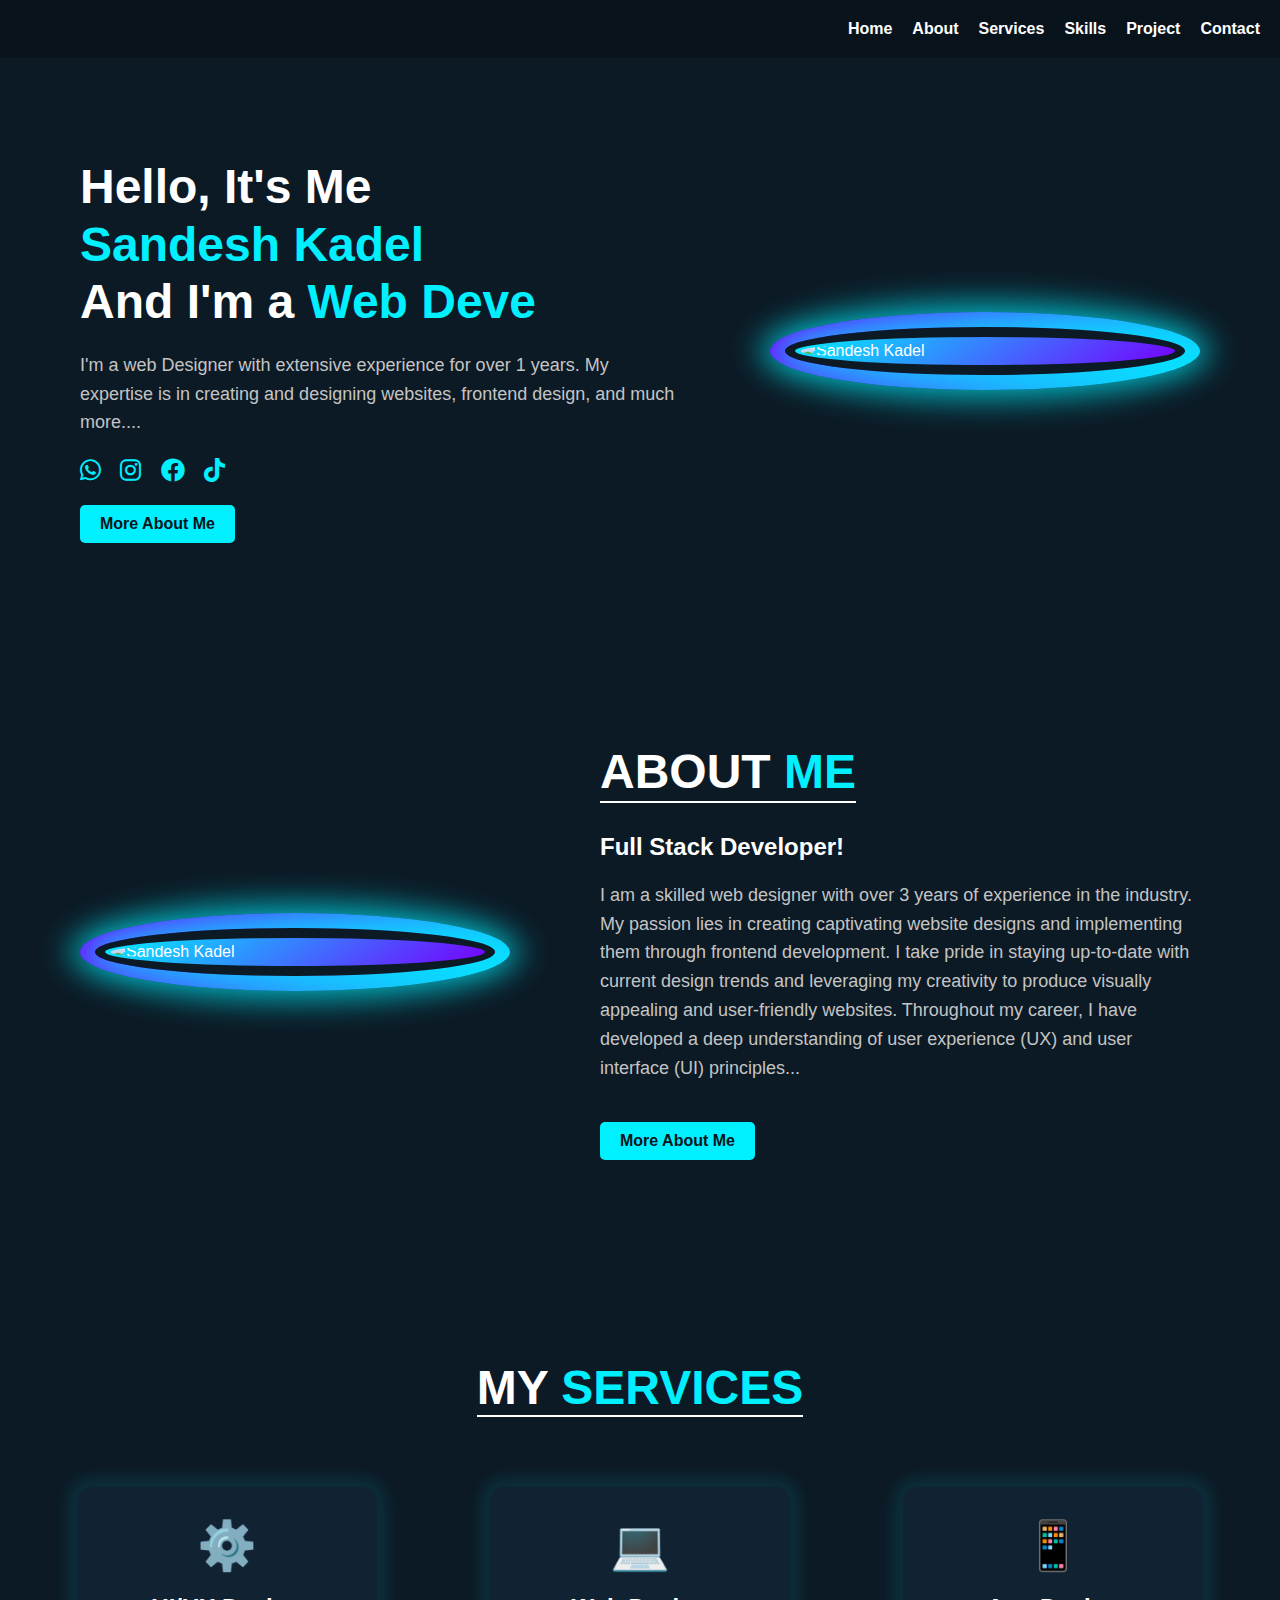
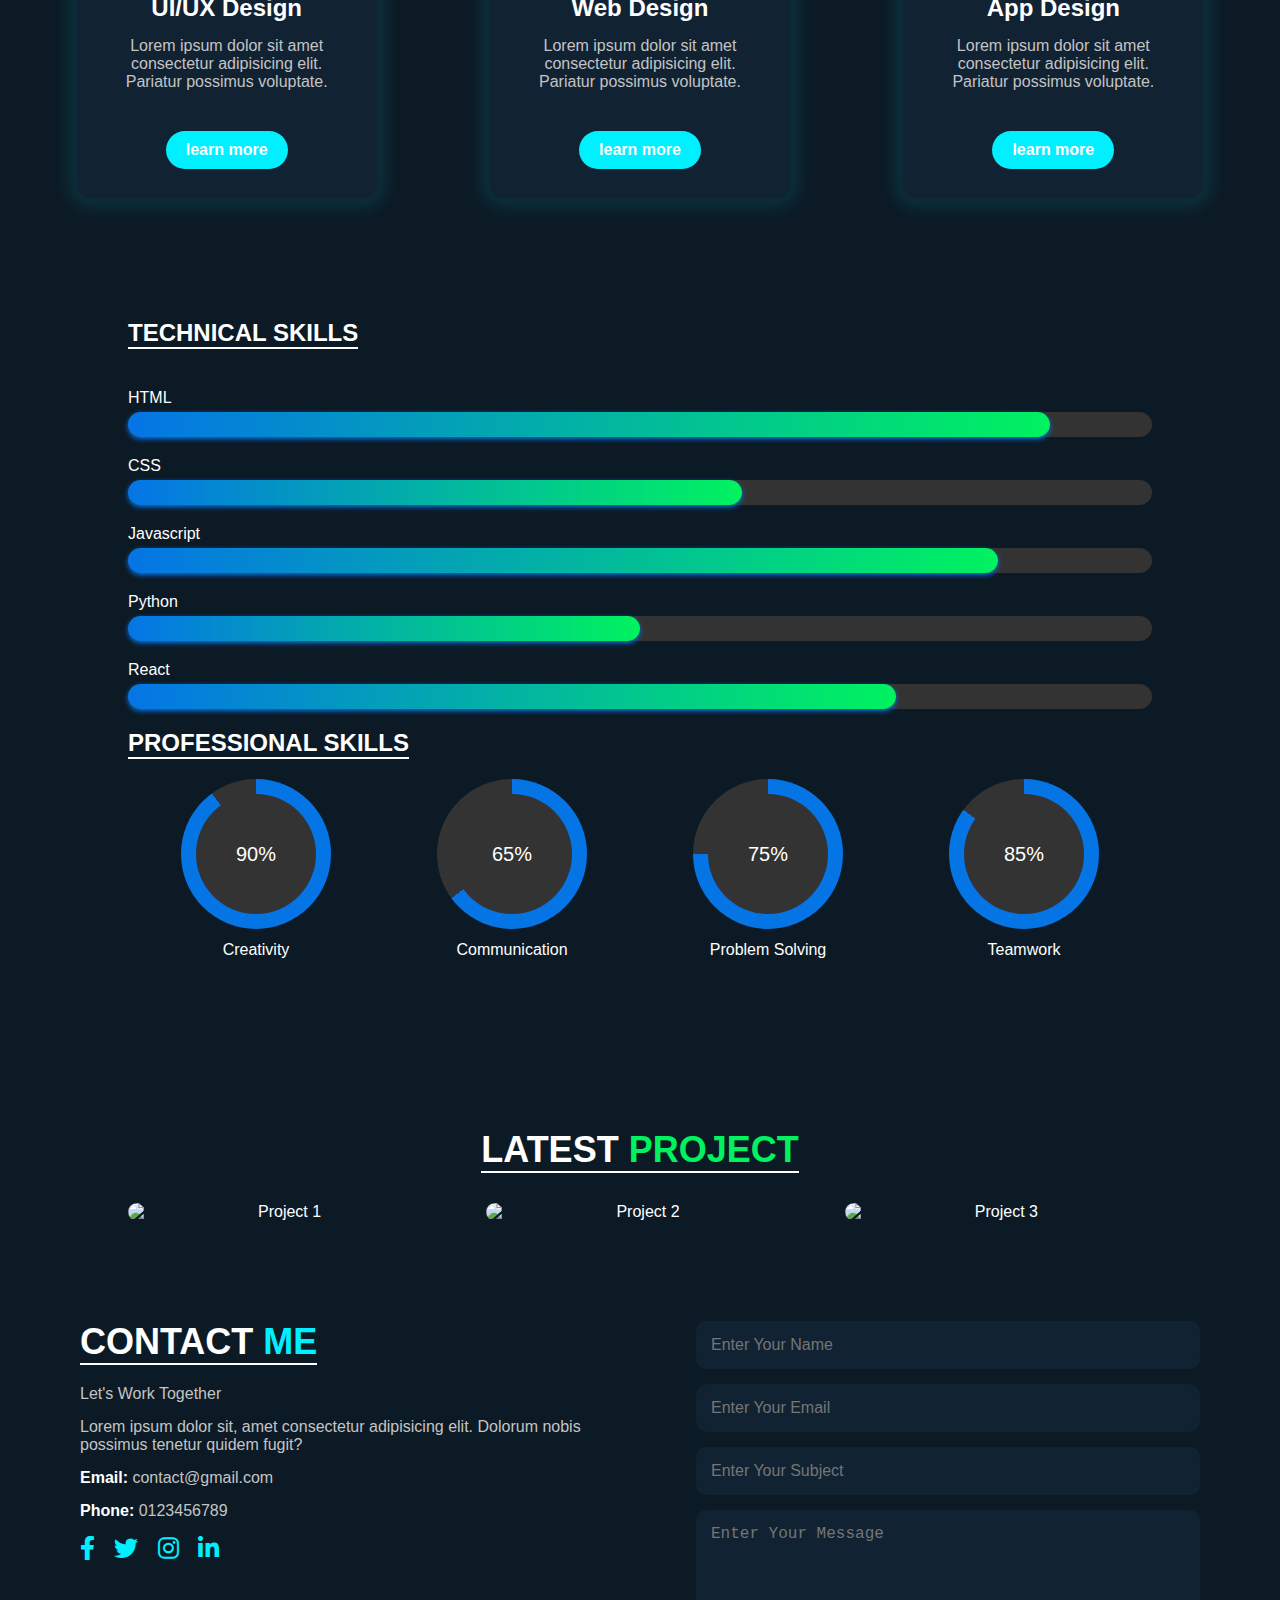
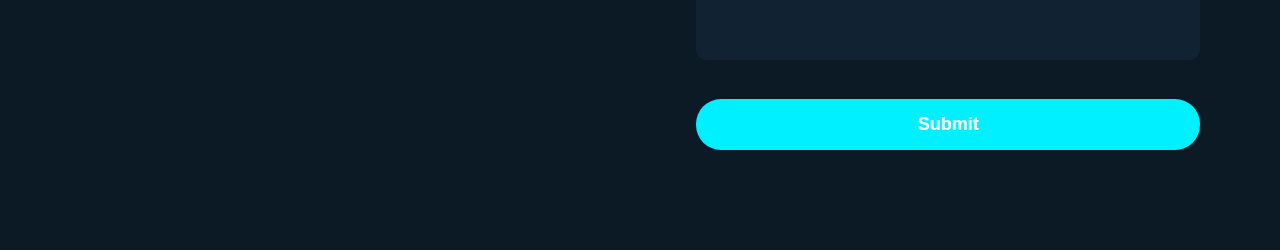
==== index.html @ ab47b3f0 "Portfolio" ====
<!DOCTYPE html>
<html lang="en">
<head>
    <meta charset="UTF-8">
    <meta name="viewport" content="width=device-width, initial-scale=1.0">
    <title>Portfolio</title>
    <link rel="stylesheet" href="style.css">
    <link rel="stylesheet" href="https://cdnjs.cloudflare.com/ajax/libs/font-awesome/6.0.0-beta3/css/all.min.css">
</head>
<body>
    <header>
        <nav>
            <ul>
                <li><a href="#">Home</a></li>
                <li><a href="#">About</a></li>
                <li><a href="#">Services</a></li>
                <li><a href="#">Skills</a></li>
                <li><a href="#">Project</a></li>
                <li><a href="#">Contact</a></li>
            </ul>
        </nav>
    </header>

    <section class="intro">
        <div class="intro-text">
            <h1>Hello, It's Me<br><span>Sandesh Kadel</span><br>And I'm a <span class="typing-animation">Web Dev</span></h1>
            <p>I'm a web Designer with extensive experience for over 1 years. My expertise is in creating and designing websites, frontend design, and much more....</p>
            <div class="social-links">
                <a href="#"><i class="fab fa-whatsapp"></i></a>
                <a href="#"><i class="fab fa-instagram"></i></a>
                <a href="#"><i class="fab fa-facebook"></i></a>
                <a href="#"><i class="fab fa-tiktok"></i></a>
            </div>
            <a href="#" class="btn">More About Me</a>
        </div>
        <div class="intro-image">
            <img src="C:\Users\acer\OneDrive\Desktop\my life\20231108133622_IMG_1213.JPG" alt="Sandesh Kadel">
        </div>
    </section>

    <section class="about" id="about">
        <div class="about-image">
            <img src="c:\Users\acer\OneDrive\Pictures\IMG_9945.JPG" alt="Sandesh Kadel">
        </div>
        <div class="about-text">
            <h2>About <span>Me</span></h2>
            <h3>Full Stack Developer!</h3>
            <p>
                I am a skilled web designer with over 3 years of experience in the industry. 
                My passion lies in creating captivating website designs and implementing them 
                through frontend development. I take pride in staying up-to-date with current 
                design trends and leveraging my creativity to produce visually appealing and 
                user-friendly websites. Throughout my career, I have developed a deep understanding 
                of user experience (UX) and user interface (UI) principles...
            </p>
            <a href="#" class="btn">More About Me</a>
        </div>
    </section>

    <section class="services" id="services">
        <h2>My <span>Services</span></h2>
        <div class="services-container">
            <div class="service-box">
                <div class="service-icon">⚙️</div>
                <h3>UI/UX Design</h3>
                <p>Lorem ipsum dolor sit amet consectetur adipisicing elit. Pariatur possimus voluptate.</p>
                <a href="#" class="btn">learn more</a>
            </div>
            <div class="service-box">
                <div class="service-icon">💻</div>
                <h3>Web Design</h3>
                <p>Lorem ipsum dolor sit amet consectetur adipisicing elit. Pariatur possimus voluptate.</p>
                <a href="#" class="btn">learn more</a>
            </div>
            <div class="service-box">
                <div class="service-icon">📱</div>
                <h3>App Design</h3>
                <p>Lorem ipsum dolor sit amet consectetur adipisicing elit. Pariatur possimus voluptate.</p>
                <a href="#" class="btn">learn more</a>
            </div>
        </div>
    </section>

    <div class="skills-section">
        <h2>Technical Skills</h2>
        <div class="skill-bar">
            <p>HTML</p>
            <div class="progress">
                <div class="progress-done" data-done="90"></div>
            </div>
        </div>

        <div class="skill-bar">
            <p>CSS</p>
            <div class="progress">
                <div class="progress-done" data-done="60"></div>
            </div>
        </div>

        <div class="skill-bar">
            <p>Javascript</p>
            <div class="progress">
                <div class="progress-done" data-done="85"></div>
            </div>
        </div>

        <div class="skill-bar">
            <p>Python</p>
            <div class="progress">
                <div class="progress-done" data-done="50"></div>
            </div>
        </div>

        <div class="skill-bar">
            <p>React</p>
            <div class="progress">
                <div class="progress-done" data-done="75"></div>
            </div>
        </div>

        <h2>Professional Skills</h2>
        <div class="circular-skills">
            <div class="circle" data-percent="90">
                <div class="inner-circle">90%</div>
                <p>Creativity</p>
            </div>

            <div class="circle" data-percent="65">
                <div class="inner-circle">65%</div>
                <p>Communication</p>
            </div>

            <div class="circle" data-percent="75">
                <div class="inner-circle">75%</div>
                <p>Problem Solving</p>
            </div>

            <div class="circle" data-percent="85">
                <div class="inner-circle">85%</div>
                <p>Teamwork</p>
            </div>
        </div>
    </div>

    <div class="projects-section">
        <h2>Latest <span>Project</span></h2>
        <div class="projects-container">
            <div class="project-card">
                <img src="https://media.geeksforgeeks.org/img-practice/prod/courses/345/Web/Content/javasc_1724254497.webp" alt="Project 1">
            </div>
            <div class="project-card">
                <img src="https://media.geeksforgeeks.org/auth-dashboard-uploads/three90-rightbanner-20240708.png" alt="Project 2">
            </div>
            <div class="project-card">
                <img src="https://media.geeksforgeeks.org/img-practice/prod/courses/241/Web/Content/FSRNL_1705410152.webp" alt="Project 3">
            </div>
        </div>
    </div>

    <section class="contact" id="contact">
        <div class="contact-content">
            <div class="contact-info">
                <h2>Contact <span>Me</span></h2>
                <p>Let's Work Together</p>
                <p>Lorem ipsum dolor sit, amet consectetur adipisicing elit. Dolorum nobis possimus tenetur quidem fugit?</p>
                <p><strong>Email:</strong> contact@gmail.com</p>
                <p><strong>Phone:</strong> 0123456789</p>
                <div class="social-links">
                    <a href="#"><i class="fab fa-facebook-f"></i></a>
                    <a href="#"><i class="fab fa-twitter"></i></a>
                    <a href="#"><i class="fab fa-instagram"></i></a>
                    <a href="#"><i class="fab fa-linkedin-in"></i></a>
                </div>
            </div>
            <div class="contact-form">
                <form action="#">
                    <input type="text" placeholder="Enter Your Name" required>
                    <input type="email" placeholder="Enter Your Email" required>
                    <input type="text" placeholder="Enter Your Subject" required>
                    <textarea placeholder="Enter Your Message" required></textarea>
                    <button type="submit" class="btn">Submit</button>
                </form>
            </div>
        </div>
    </section>





    <script src="script.js"></script>
</body>
</html>
---- style.css ----
/* Reset */
* {
    margin: 0;
    padding: 0;
    box-sizing: border-box;
  }
  
  body {
    font-family: 'Arial', sans-serif;
    background-color: #0c1a25;
    color: white;
    padding: 0px 0px;
  }
  
  header {
    background-color: #09131c;
    padding: 20px 20px;
  }
  
  nav ul {
    list-style-type: none;
    margin: 0;
    padding: 0;
    display: flex;
    justify-content: flex-end;
  }
  
  nav ul li {
    margin-left: 20px;
  }
  
  nav ul li a {
    color: white;
    text-decoration: none;
    font-weight: bold;
  }
  
  .intro {
    display: flex;
    justify-content: space-between;
    align-items: center;
    padding: 100px 80px;
    background-color: #0c1a25;
  }
  
  .intro-text {
    max-width: 600px;
  }
  
  .intro-text h1 {
    font-size: 48px;
    line-height: 1.2;
    color: #ffffff;
  }
  
  .intro-text span {
    color: #00f0ff;
  }
  
  .intro-text p {
    margin: 20px 0;
    font-size: 18px;
    line-height: 1.6;
    color: #c4c4c4;
  }
  
  .social-links a {
    margin-right: 10px;
    color: white;
    font-size: 24px;
    text-decoration: none;
    transition: color 0.3s;
  }
  
  .social-links a:hover {
    color: #00f0ff;
  }
  
  .btn {
    display: inline-block;
    margin-top: 20px;
    padding: 10px 20px;
    background-color: #00f0ff;
    color: #09131c;
    text-decoration: none;
    font-weight: bold;
    border-radius: 5px;
    transition: background-color 0.3s;
  }
  
  .btn:hover {
    background-color: #00c4ff;
  }
  
  .intro-image img {
    width: 400px;
    height: auto;
    border-radius: 50%;
    box-shadow: 0 0 30px 10px rgba(0, 240, 255, 0.7);
    border: 10px solid #0c1a25;
    background: linear-gradient(145deg, #00f0ff, #7600ff);
    padding: 5px;
  }
  
  .intro-image {
    display: flex;
    align-items: center;
    justify-content: center;
    background: linear-gradient(145deg, #7600ff, #00f0ff);
    border-radius: 50%;
    padding: 15px;
    box-shadow: 0 0 30px 15px rgba(0, 240, 255, 0.4);
  }
  
  
  
  .about {
    display: flex;
    justify-content: space-between;
    align-items: center;
    padding: 100px 80px;
    background-color: #0c1a25;
  }
  
  .about-text {
    max-width: 600px;
  }
  
  .about-text h2 {
    font-size: 48px;
    line-height: 1.2;
    color: #ffffff;
  }
  
  .about-text span {
    color: #00f0ff;
  }
  
  .about-text h3 {
    font-size: 24px;
    margin-top: 10px;
    color: #ffffff;
  }
  
  .about-text p {
    margin: 20px 0;
    font-size: 18px;
    line-height: 1.6;
    color: #c4c4c4;
  }
  
  .about-image img {
    width: 400px;
    height: auto;
    border-radius: 50%;
    box-shadow: 0 0 30px 10px rgba(0, 240, 255, 0.7);
    border: 10px solid #0c1a25;
    background: linear-gradient(145deg, #00f0ff, #7600ff);
    padding: 5px;
  }
  
  .about-image {
    display: flex;
    align-items: center;
    justify-content: center;
    background: linear-gradient(145deg, #7600ff, #00f0ff);
    border-radius: 50%;
    padding: 15px;
    box-shadow: 0 0 30px 15px rgba(0, 240, 255, 0.4);
  }
  
  
  
  .services {
    padding: 100px 20px;
    background-color: #0c1a25;
    text-align: center;
  }
  
  .services h2 {
    font-size: 48px;
    color: #ffffff;
    margin-bottom: 50px;
  }
  
  .services h2 span {
    color: #00f0ff;
  }
  
  .services-container {
    display: flex;
    justify-content: space-around;
    flex-wrap: wrap;
  }
  
  .service-box {
    background-color: #112233;
    padding: 30px;
    border-radius: 15px;
    box-shadow: 0 0 15px 10px rgba(0, 240, 255, 0.1);
    width: 300px;
    margin: 20px;
    transition: transform 0.3s ease;
  }
  
  .service-box:hover {
    transform: translateY(-10px);
    box-shadow: 0 0 30px 15px rgba(0, 240, 255, 0.3);
  }
  
  .service-icon {
    font-size: 48px;
    margin-bottom: 20px;
    color: #00f0ff;
  }
  
  .service-box h3 {
    font-size: 24px;
    color: #ffffff;
    margin-bottom: 15px;
  }
  
  .service-box p {
    font-size: 16px;
    color: #c4c4c4;
    margin-bottom: 20px;
  }
  
  .service-box .btn {
    display: inline-block;
    padding: 10px 20px;
    color: #ffffff;
    background-color: #00f0ff;
    border-radius: 25px;
    text-decoration: none;
    transition: background-color 0.3s ease;
  }
  
  .service-box .btn:hover {
    background-color: #00cce7;
  }
  
  
  
  .skills-section {
    width: 80%;
    margin: auto;
    color: #fff;
  }
  
  h2 {
    text-align: center;
    margin-bottom: 20px;
    text-transform: uppercase;
    border-bottom: 2px solid #fff;
    display: inline-block;
  }
  
  .skill-bar {
    margin: 20px 0;
  }
  
  p {
    margin: 0;
  }
  
  .progress {
    background-color: #333;
    border-radius: 20px;
    position: relative;
    margin: 5px 0;
    height: 25px;
    width: 100%;
  }
  
  .progress-done {
    background: linear-gradient(to left, #00f260, #0575e6);
    box-shadow: 0 3px 3px -5px #00f260, 0 2px 5px #0575e6;
    border-radius: 20px;
    color: #fff;
    height: 100%;
    width: 0;
    opacity: 0;
    transition: 1s ease 0.3s;
  }
  
  .circular-skills {
    display: flex;
    justify-content: space-around;
    flex-wrap: wrap;
  }
  
  .circle {
    width: 150px;
    height: 150px;
    border-radius: 50%;
    background: conic-gradient(#0575e6 calc(var(--percent) * 1%), #333 0);
    display: flex;
    justify-content: center;
    align-items: center;
    position: relative;
  }
  
  .inner-circle {
    width: 80%;
    height: 80%;
    border-radius: 50%;
    background-color: #333;
    display: flex;
    justify-content: center;
    align-items: center;
    font-size: 20px;
  }
  
  .circle p {
    position: absolute;
    bottom: -30px;
    text-align: center;
  }
  
  
  .projects-section {
    width: 80%;
    margin: auto;
    text-align: center;
    color: #fff;
    margin-top: 200px;
  }
  
  .projects-section h2 {
    text-transform: uppercase;
    font-size: 36px;
    margin-bottom: 30px;
  }
  
  .projects-section h2 span {
    color: #00f260; /* Highlighted color */
  }
  
  .projects-container {
    display: flex;
    justify-content: space-between;
    gap: 20px;
  }
  
  .project-card {
    width: 30%;
    border-radius: 10px;
    overflow: hidden;
    transition: transform 0.3s ease-in-out;
  }
  
  .project-card img {
    width: 100%;
    height: auto;
    display: block;
    object-fit: cover;
  }
  
  .project-card:hover {
    transform: scale(1.05);
  }
  
  
  .contact {
    padding: 100px 80px;
    background-color: #0c1a25;
    color: #ffffff;
  }
  
  .contact-content {
    display: flex;
    justify-content: space-between;
    align-items: flex-start;
    flex-wrap: wrap;
  }
  
  .contact-info {
    max-width: 45%;
  }
  
  .contact-info h2 {
    font-size: 36px;
    color: #ffffff;
    margin-bottom: 20px;
  }
  
  .contact-info h2 span {
    color: #00f0ff;
  }
  
  .contact-info p {
    font-size: 16px;
    margin-bottom: 15px;
    color: #c4c4c4;
  }
  
  .contact-info p strong {
    color: #ffffff;
  }
  
  .social-links a {
    font-size: 24px;
    color: #00f0ff;
    margin-right: 15px;
    transition: color 0.3s ease;
  }
  
  .social-links a:hover {
    color: #00cce7;
  }
  
  .contact-form {
    max-width: 45%;
    width: 100%;
  }
  
  .contact-form input, .contact-form textarea {
    width: 100%;
    padding: 15px;
    margin-bottom: 15px;
    border-radius: 10px;
    border: none;
    background-color: #112233;
    color: #ffffff;
    font-size: 16px;
  }
  
  .contact-form textarea {
    height: 150px;
    resize: none;
  }
  
  .contact-form .btn {
    width: 100%;
    padding: 15px 20px;
    background-color: #00f0ff;
    color: #ffffff;
    border: none;
    border-radius: 25px;
    font-size: 18px;
    cursor: pointer;
    transition: background-color 0.3s ease;
  }
  
  .contact-form .btn:hover {
    background-color: #00cce7;
  }
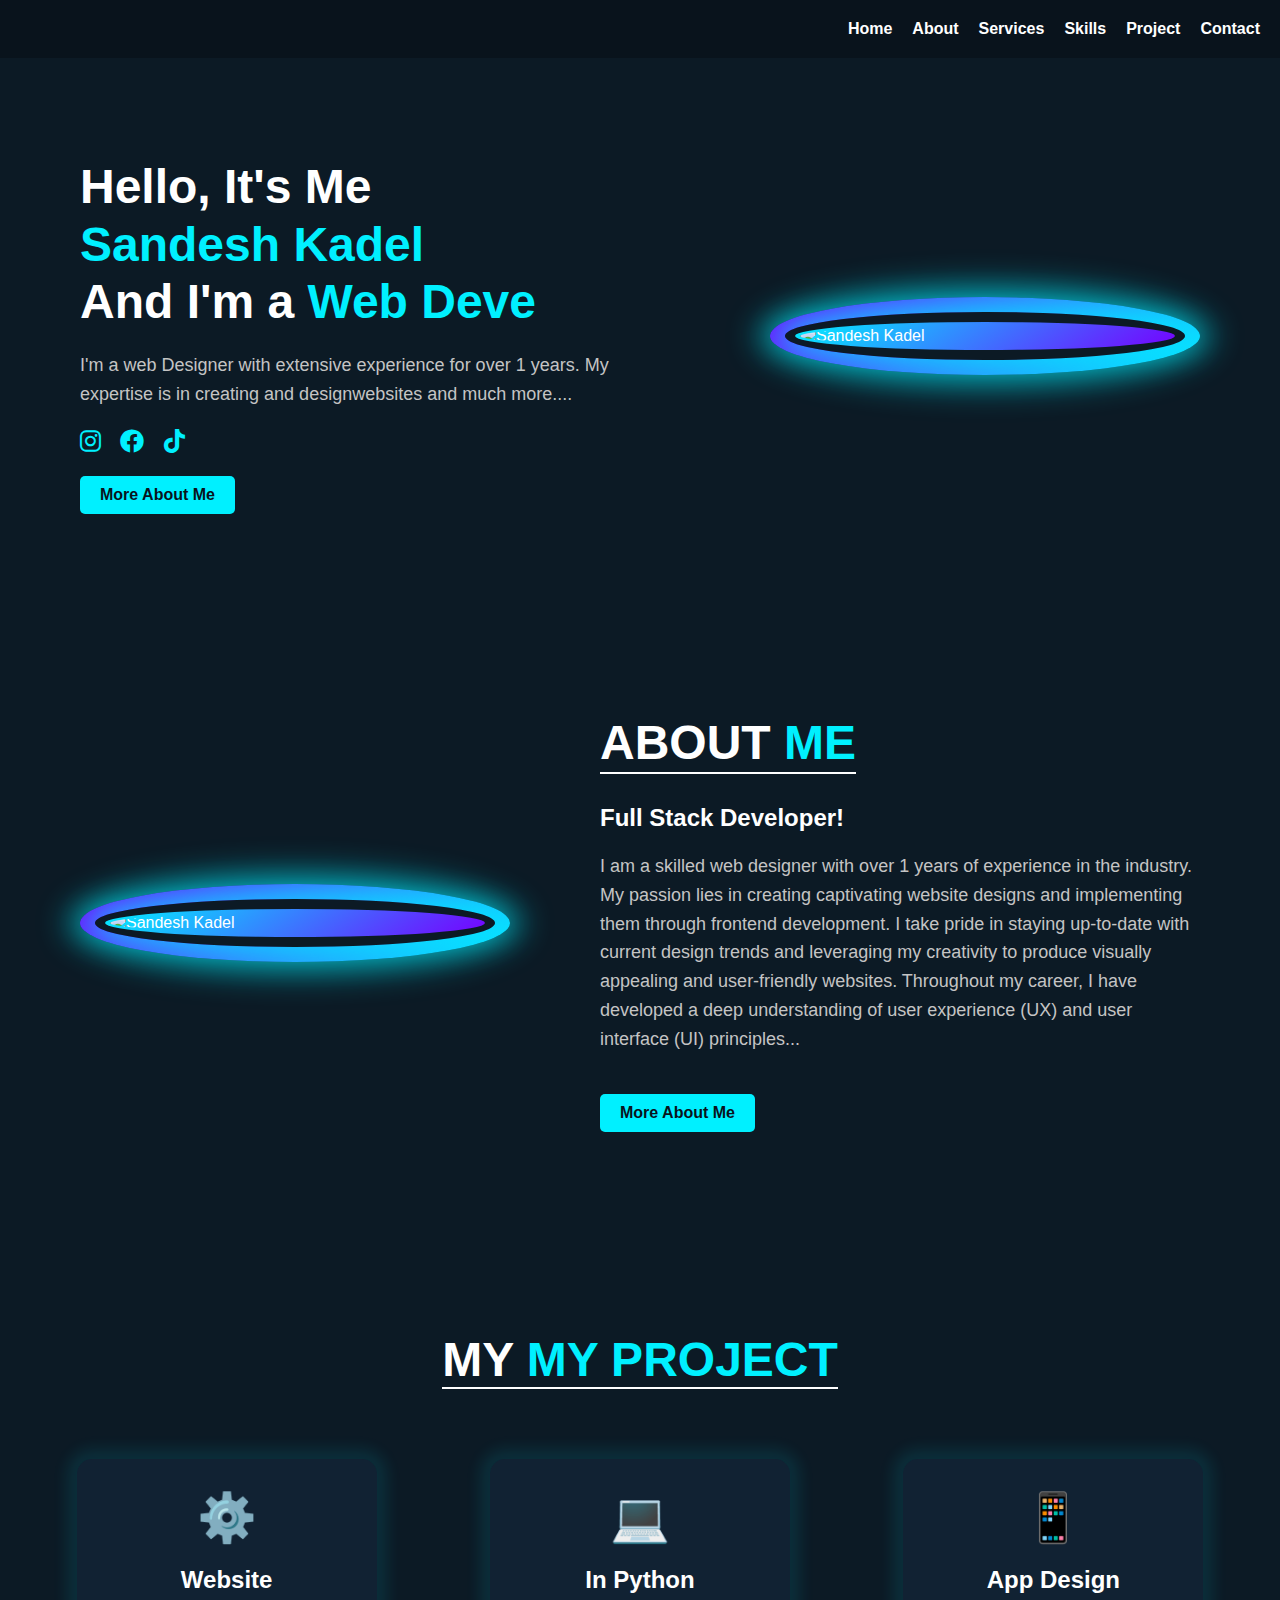
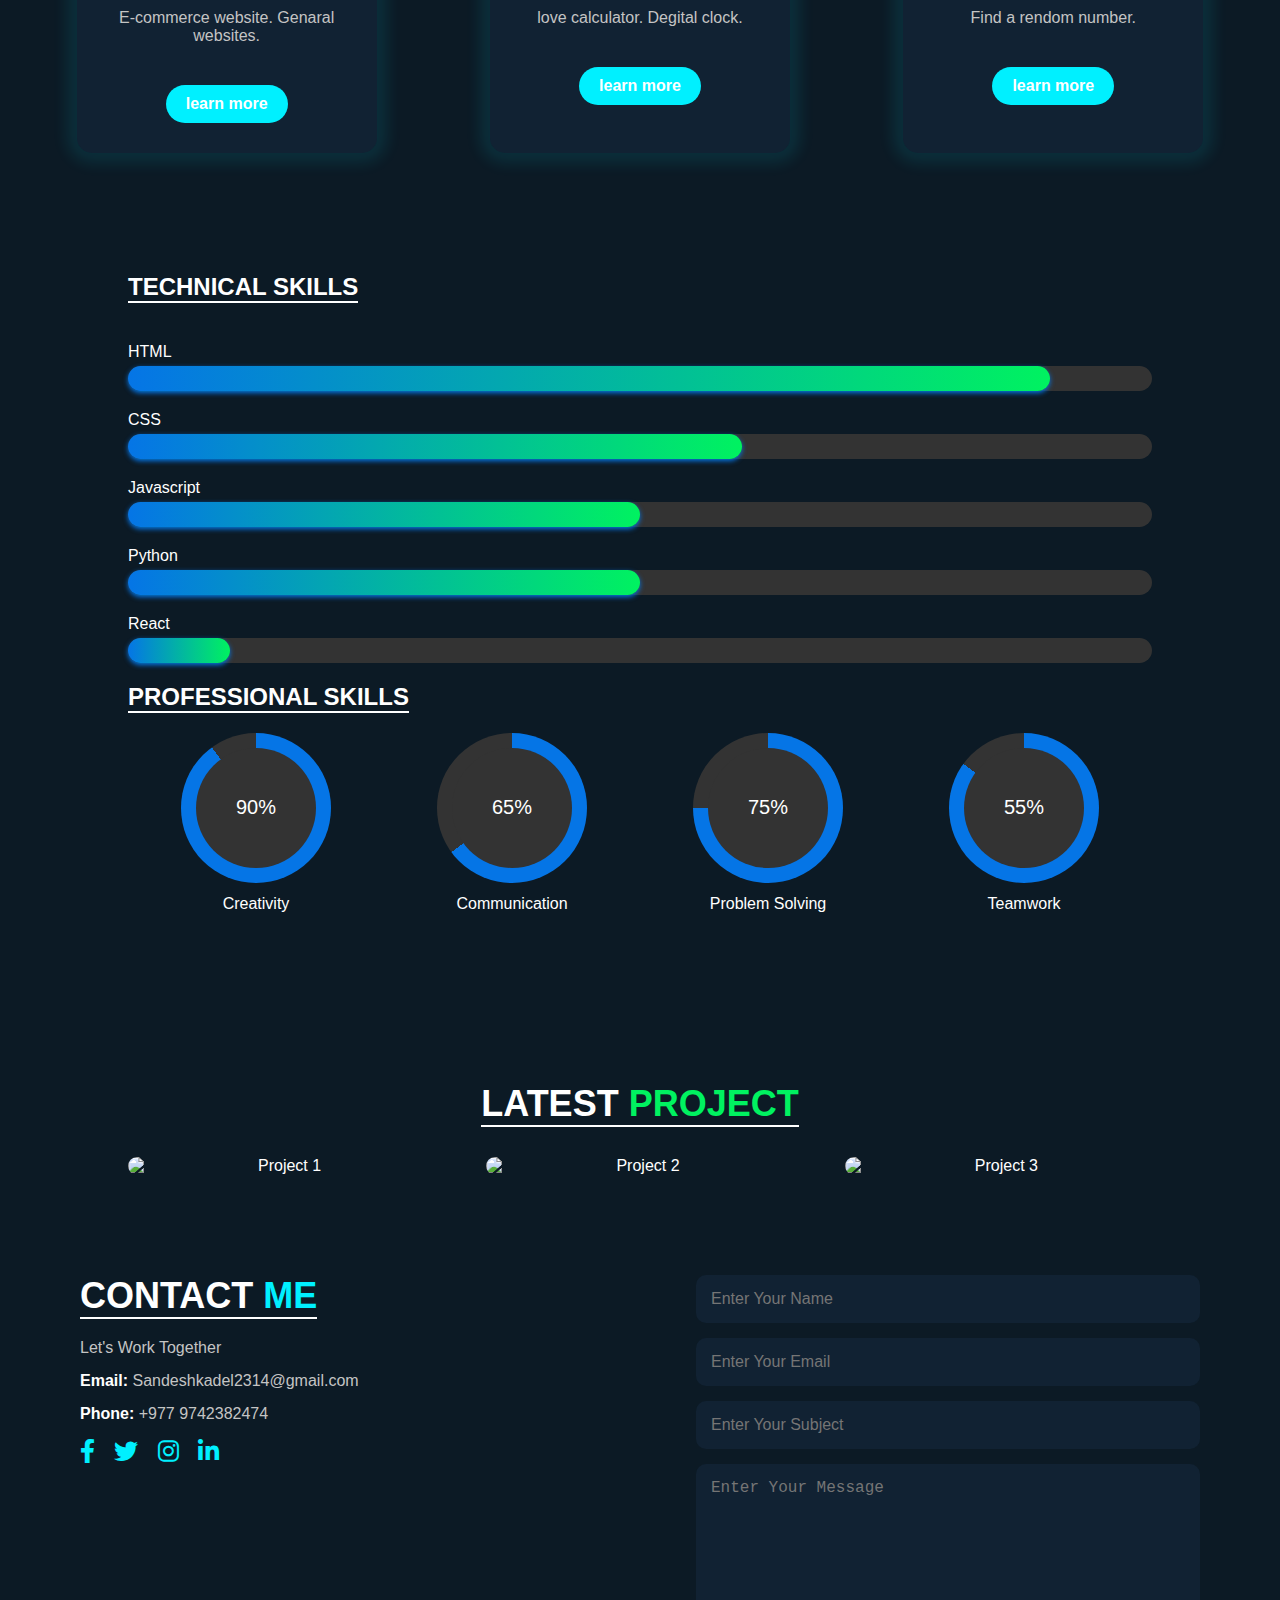
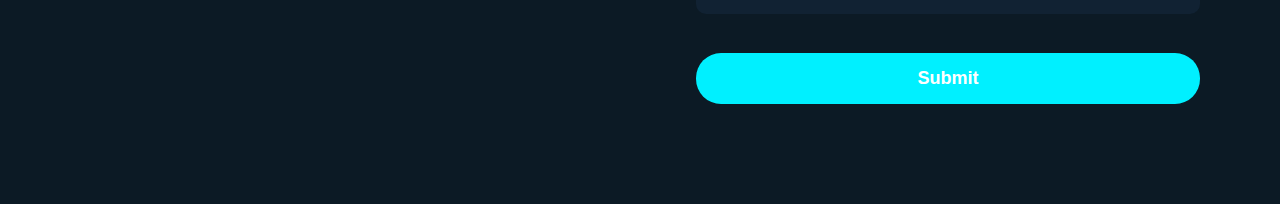
==== commit f5ab913e: "Add files via upload" ====
--- a/index.html
+++ b/index.html
@@ -24,12 +24,11 @@
     <section class="intro">
         <div class="intro-text">
             <h1>Hello, It's Me<br><span>Sandesh Kadel</span><br>And I'm a <span class="typing-animation">Web Dev</span></h1>
-            <p>I'm a web Designer with extensive experience for over 1 years. My expertise is in creating and designing websites, frontend design, and much more....</p>
+            <p>I'm a web Designer with extensive experience for over 1 years. My expertise is in creating and designwebsites and much more....</p>
             <div class="social-links">
-                <a href="#"><i class="fab fa-whatsapp"></i></a>
-                <a href="#"><i class="fab fa-instagram"></i></a>
-                <a href="#"><i class="fab fa-facebook"></i></a>
-                <a href="#"><i class="fab fa-tiktok"></i></a>
+                <a href="https://www.instagram.com/sandesh_kadel0314/"><i class="fab fa-instagram"></i></a>
+                <a href="https://www.facebook.com/sandesh.kadel.75"><i class="fab fa-facebook"></i></a>
+                <a href="https://www.tiktok.com/@sandeshkadel2"><i class="fab fa-tiktok"></i></a>
             </div>
             <a href="#" class="btn">More About Me</a>
         </div>
@@ -46,7 +45,7 @@
             <h2>About <span>Me</span></h2>
             <h3>Full Stack Developer!</h3>
             <p>
-                I am a skilled web designer with over 3 years of experience in the industry. 
+                I am a skilled web designer with over 1 years of experience in the industry. 
                 My passion lies in creating captivating website designs and implementing them 
                 through frontend development. I take pride in staying up-to-date with current 
                 design trends and leveraging my creativity to produce visually appealing and 
@@ -58,24 +57,24 @@
     </section>
 
     <section class="services" id="services">
-        <h2>My <span>Services</span></h2>
+        <h2>My <span>My project</span></h2>
         <div class="services-container">
             <div class="service-box">
                 <div class="service-icon">⚙️</div>
-                <h3>UI/UX Design</h3>
-                <p>Lorem ipsum dolor sit amet consectetur adipisicing elit. Pariatur possimus voluptate.</p>
+                <h3>Website</h3>
+                <p>E-commerce website. Genaral websites.</p>
                 <a href="#" class="btn">learn more</a>
             </div>
             <div class="service-box">
                 <div class="service-icon">💻</div>
-                <h3>Web Design</h3>
-                <p>Lorem ipsum dolor sit amet consectetur adipisicing elit. Pariatur possimus voluptate.</p>
+                <h3>In Python</h3>
+                <p>love calculator. Degital clock.</p>
                 <a href="#" class="btn">learn more</a>
             </div>
             <div class="service-box">
                 <div class="service-icon">📱</div>
                 <h3>App Design</h3>
-                <p>Lorem ipsum dolor sit amet consectetur adipisicing elit. Pariatur possimus voluptate.</p>
+                <p> Find a rendom number.</p>
                 <a href="#" class="btn">learn more</a>
             </div>
         </div>
@@ -100,7 +99,7 @@
         <div class="skill-bar">
             <p>Javascript</p>
             <div class="progress">
-                <div class="progress-done" data-done="85"></div>
+                <div class="progress-done" data-done="50"></div>
             </div>
         </div>
 
@@ -114,7 +113,7 @@
         <div class="skill-bar">
             <p>React</p>
             <div class="progress">
-                <div class="progress-done" data-done="75"></div>
+                <div class="progress-done" data-done="10"></div>
             </div>
         </div>
 
@@ -136,7 +135,7 @@
             </div>
 
             <div class="circle" data-percent="85">
-                <div class="inner-circle">85%</div>
+                <div class="inner-circle">55%</div>
                 <p>Teamwork</p>
             </div>
         </div>
@@ -162,13 +161,13 @@
             <div class="contact-info">
                 <h2>Contact <span>Me</span></h2>
                 <p>Let's Work Together</p>
-                <p>Lorem ipsum dolor sit, amet consectetur adipisicing elit. Dolorum nobis possimus tenetur quidem fugit?</p>
-                <p><strong>Email:</strong> contact@gmail.com</p>
-                <p><strong>Phone:</strong> 0123456789</p>
+                
+                <p><strong>Email:</strong> Sandeshkadel2314@gmail.com</p>
+                <p><strong>Phone:</strong> +977 9742382474</p>
                 <div class="social-links">
-                    <a href="#"><i class="fab fa-facebook-f"></i></a>
+                    <a href="https://www.facebook.com/sandesh.kadel.75"><i class="fab fa-facebook-f"></i></a>
                     <a href="#"><i class="fab fa-twitter"></i></a>
-                    <a href="#"><i class="fab fa-instagram"></i></a>
+                    <a href="https://www.instagram.com/sandesh_kadel0314/"><i class="fab fa-instagram"></i></a>
                     <a href="#"><i class="fab fa-linkedin-in"></i></a>
                 </div>
             </div>
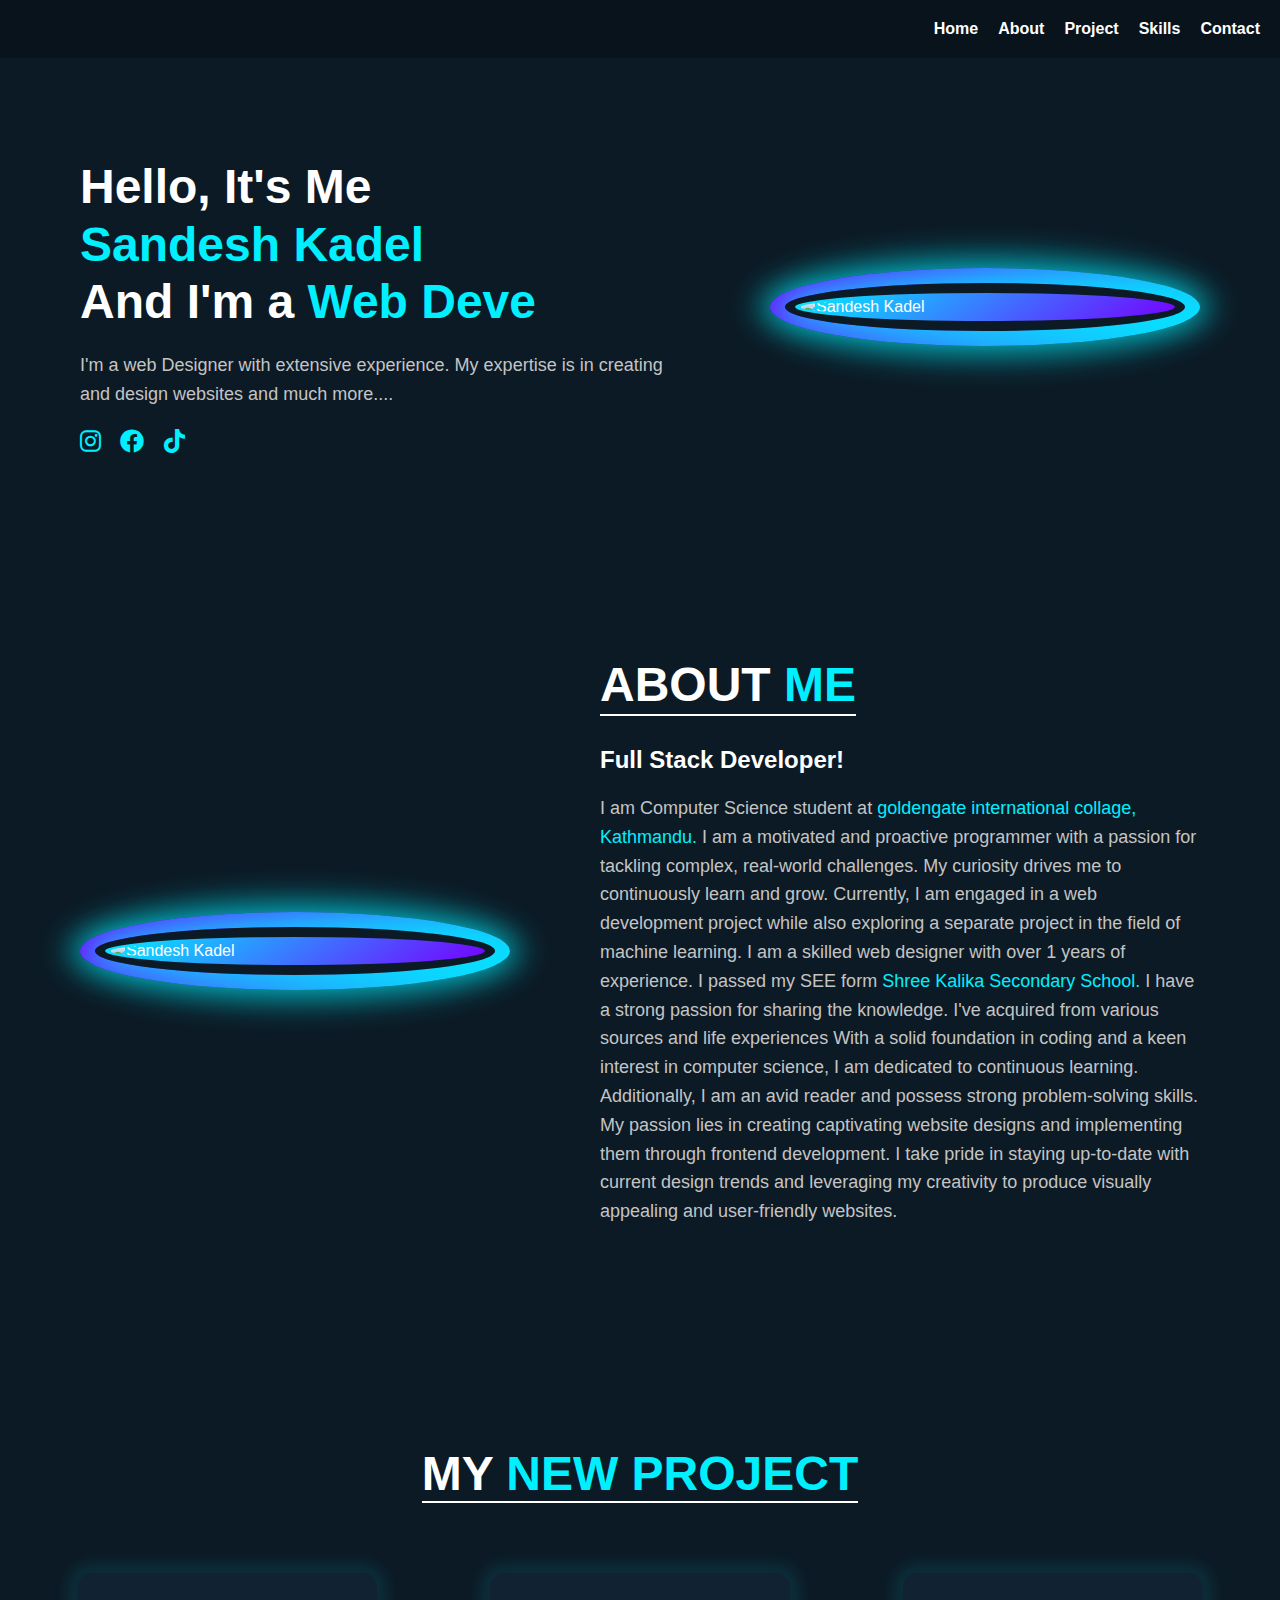
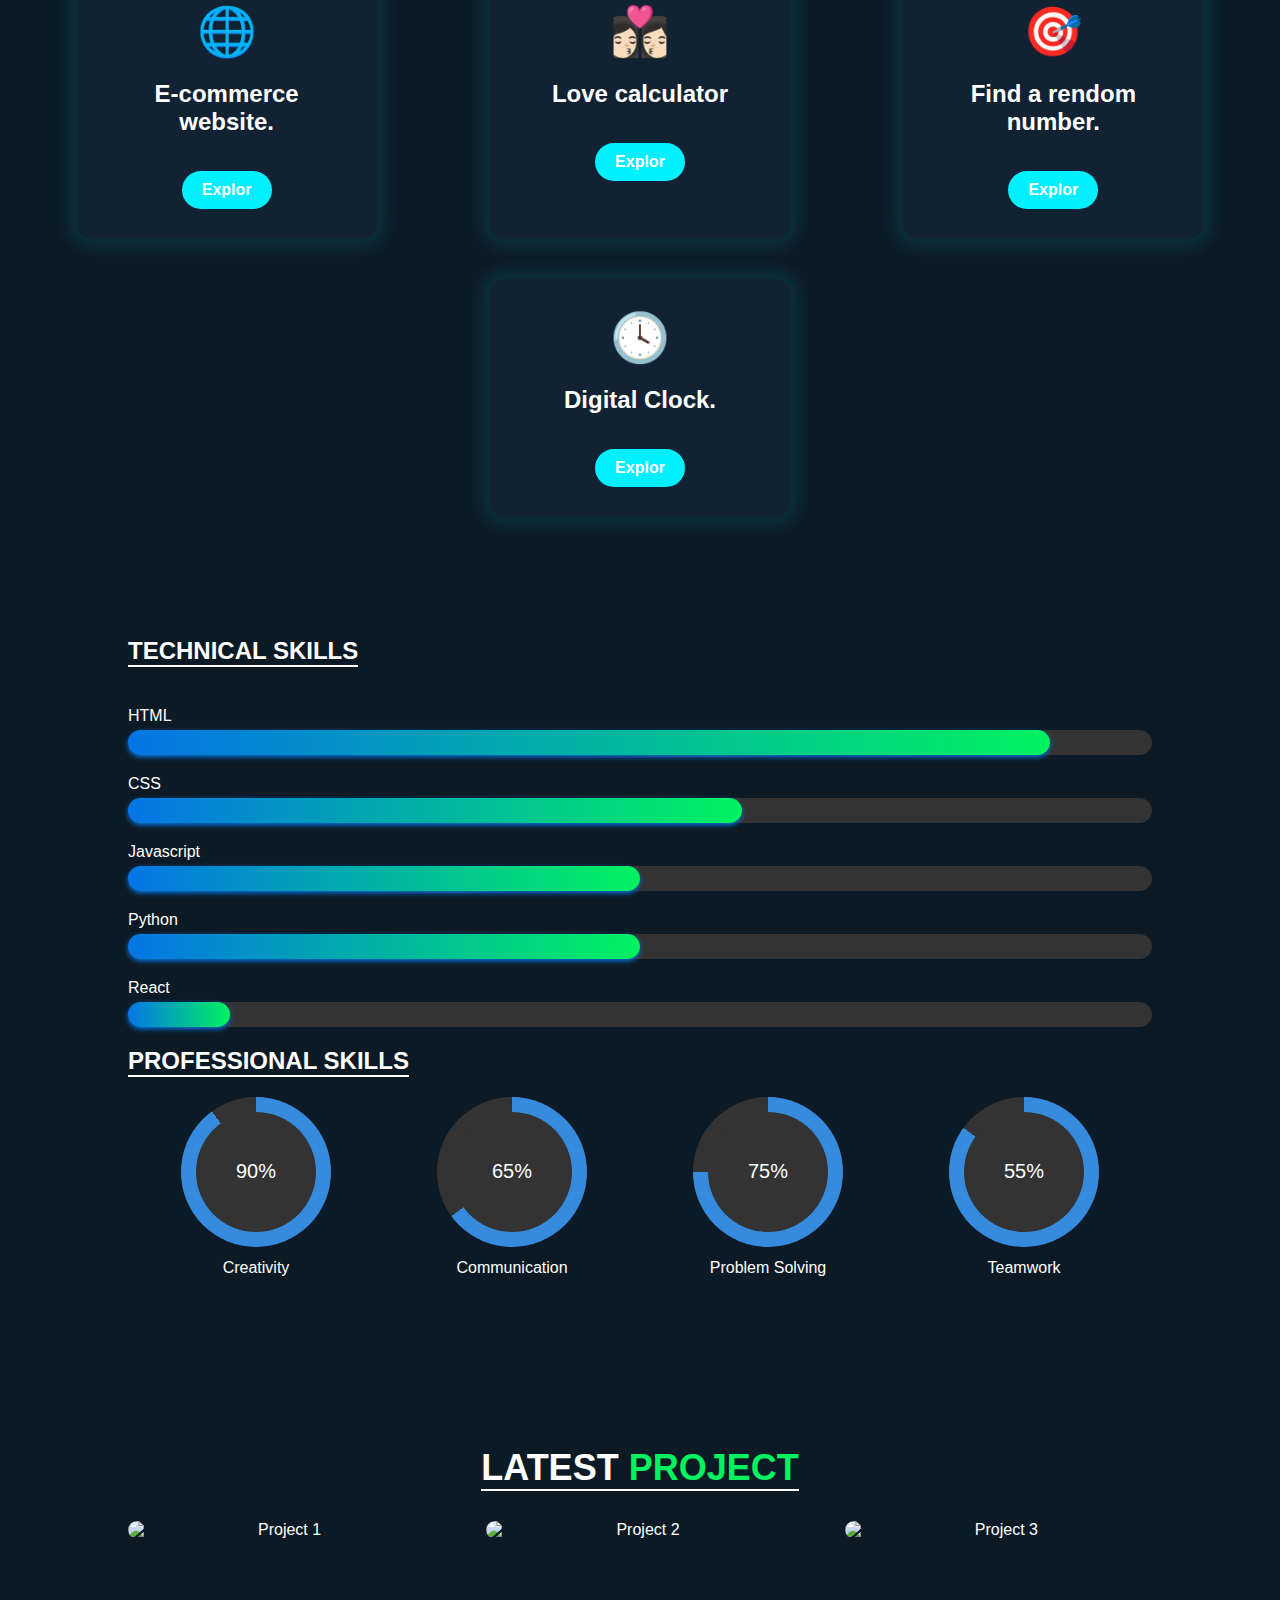
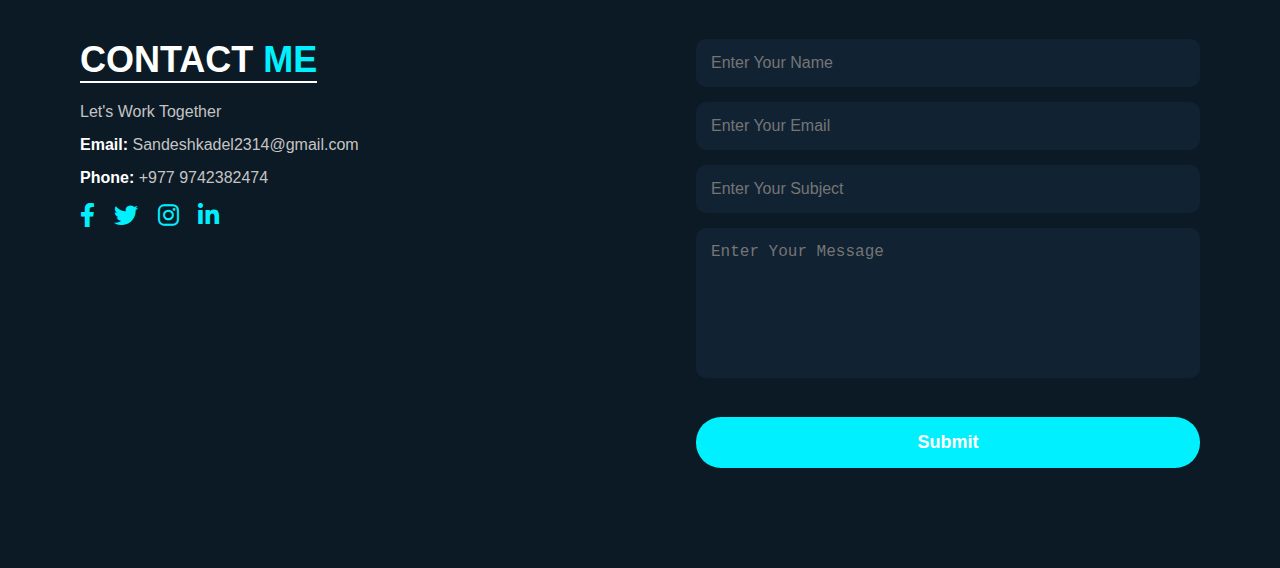
==== commit 32faa787: "Add files via upload" ====
--- a/index.html
+++ b/index.html
@@ -6,17 +6,30 @@
     <title>Portfolio</title>
     <link rel="stylesheet" href="style.css">
     <link rel="stylesheet" href="https://cdnjs.cloudflare.com/ajax/libs/font-awesome/6.0.0-beta3/css/all.min.css">
+    <script type="text/javascript"
+        src="https://cdn.jsdelivr.net/npm/@emailjs/browser@4/dist/email.min.js">
+    </script>
+     <script type="text/javascript">
+     (function(){
+      emailjs.init({
+      publicKey: "92C3hKsyzmSLuVxXI",
+      });5
+      })();
+     </script>
+   <script
+    src ="Scripts.js"></script>
+   </script>  
+    
 </head>
 <body>
     <header>
         <nav>
             <ul>
-                <li><a href="#">Home</a></li>
-                <li><a href="#">About</a></li>
-                <li><a href="#">Services</a></li>
-                <li><a href="#">Skills</a></li>
-                <li><a href="#">Project</a></li>
-                <li><a href="#">Contact</a></li>
+                <li><a href="#home">Home</a></li>
+                <li><a href="#about">About</a></li>
+                <li><a href="#services">Project</a></li>
+                <li><a href="#Skill">Skills</a></li>
+                <li><a href="#contact">Contact</a></li>
             </ul>
         </nav>
     </header>
@@ -24,13 +37,13 @@
     <section class="intro">
         <div class="intro-text">
             <h1>Hello, It's Me<br><span>Sandesh Kadel</span><br>And I'm a <span class="typing-animation">Web Dev</span></h1>
-            <p>I'm a web Designer with extensive experience for over 1 years. My expertise is in creating and designwebsites and much more....</p>
+            <p>I'm a web Designer with extensive experience. My expertise is in creating and design websites and much more....</p>
             <div class="social-links">
                 <a href="https://www.instagram.com/sandesh_kadel0314/"><i class="fab fa-instagram"></i></a>
                 <a href="https://www.facebook.com/sandesh.kadel.75"><i class="fab fa-facebook"></i></a>
                 <a href="https://www.tiktok.com/@sandeshkadel2"><i class="fab fa-tiktok"></i></a>
             </div>
-            <a href="#" class="btn">More About Me</a>
+            
         </div>
         <div class="intro-image">
             <img src="C:\Users\acer\OneDrive\Desktop\my life\20231108133622_IMG_1213.JPG" alt="Sandesh Kadel">
@@ -45,113 +58,128 @@
             <h2>About <span>Me</span></h2>
             <h3>Full Stack Developer!</h3>
             <p>
-                I am a skilled web designer with over 1 years of experience in the industry. 
+                I am Computer Science student at <span class="green-text">goldengate international collage, Kathmandu.</span>
+                I am a motivated and proactive programmer with a passion for tackling complex, real-world challenges.
+                 My curiosity drives me to continuously learn and grow.
+                  Currently, I am engaged in a web development project while also exploring a separate project in the field of machine learning.
+                I am a skilled web designer with over 1 years of experience.
+                I passed my SEE form <span class="green-text">Shree Kalika Secondary School.</span>
+                I have a strong passion for sharing the knowledge.
+                I've acquired from various sources and life experiences With a solid foundation in coding and a keen interest in computer science,
+                 I am dedicated to continuous learning. Additionally, I am an avid reader and possess strong problem-solving skills.
                 My passion lies in creating captivating website designs and implementing them 
                 through frontend development. I take pride in staying up-to-date with current 
                 design trends and leveraging my creativity to produce visually appealing and 
-                user-friendly websites. Throughout my career, I have developed a deep understanding 
-                of user experience (UX) and user interface (UI) principles...
+                user-friendly websites.
             </p>
-            <a href="#" class="btn">More About Me</a>
+            
         </div>
     </section>
 
     <section class="services" id="services">
-        <h2>My <span>My project</span></h2>
+        <h2>My<span> New project</span></h2>
         <div class="services-container">
             <div class="service-box">
-                <div class="service-icon">⚙️</div>
-                <h3>Website</h3>
-                <p>E-commerce website. Genaral websites.</p>
-                <a href="#" class="btn">learn more</a>
-            </div>
-            <div class="service-box">
-                <div class="service-icon">💻</div>
-                <h3>In Python</h3>
-                <p>love calculator. Degital clock.</p>
-                <a href="#" class="btn">learn more</a>
-            </div>
-            <div class="service-box">
-                <div class="service-icon">📱</div>
-                <h3>App Design</h3>
-                <p> Find a rendom number.</p>
-                <a href="#" class="btn">learn more</a>
-            </div>
+                <div class="service-icon">🌐</div>
+                <h3>E-commerce website.</h3>
+                
+                <a href="Sandesh's international shopping mall.html" class="btn">Explor</a>
+            </div>
+            <div class="service-box">
+                <div class="service-icon">👩🏻‍❤️‍💋‍👩🏻</div>
+                <h3>Love calculator</h3>
+            
+                <a href="front_Calculator.html" class="btn">Explor</a>
+            </div>
+            <div class="service-box">
+                <div class="service-icon">🎯</div>
+                <h3>Find a rendom number.</h3>
+                
+                <a href="Front_Random.html" class="btn">Explor</a>
+            </div>
+            <div class="service-box">
+                <div class="service-icon">🕓</div>
+                <h3>Digital Clock.</h3>
+                
+                <a href="clock.html" class="btn">Explor</a>
+            </div>
+           
         </div>
     </section>
 
-    <div class="skills-section">
-        <h2>Technical Skills</h2>
-        <div class="skill-bar">
-            <p>HTML</p>
-            <div class="progress">
+ <section class="skills" id="Skills">
+        <div class="skills-section"> 
+            <h2>Technical Skills</h2>
+          <div class="skill-bar">
+             <p>HTML</p>
+             <div class="progress">
                 <div class="progress-done" data-done="90"></div>
-            </div>
-        </div>
-
-        <div class="skill-bar">
-            <p>CSS</p>
-            <div class="progress">
-                <div class="progress-done" data-done="60"></div>
-            </div>
-        </div>
-
-        <div class="skill-bar">
-            <p>Javascript</p>
-            <div class="progress">
-                <div class="progress-done" data-done="50"></div>
-            </div>
-        </div>
-
-        <div class="skill-bar">
-            <p>Python</p>
-            <div class="progress">
-                <div class="progress-done" data-done="50"></div>
-            </div>
-        </div>
-
-        <div class="skill-bar">
-            <p>React</p>
-            <div class="progress">
-                <div class="progress-done" data-done="10"></div>
-            </div>
-        </div>
-
-        <h2>Professional Skills</h2>
-        <div class="circular-skills">
-            <div class="circle" data-percent="90">
-                <div class="inner-circle">90%</div>
-                <p>Creativity</p>
-            </div>
-
-            <div class="circle" data-percent="65">
-                <div class="inner-circle">65%</div>
-                <p>Communication</p>
-            </div>
-
-            <div class="circle" data-percent="75">
-                <div class="inner-circle">75%</div>
-                <p>Problem Solving</p>
-            </div>
-
-            <div class="circle" data-percent="85">
-                <div class="inner-circle">55%</div>
-                <p>Teamwork</p>
-            </div>
-        </div>
-    </div>
-
+             </div>
+          </div>
+
+          <div class="skill-bar">
+             <p>CSS</p>
+             <div class="progress">
+                 <div class="progress-done" data-done="60"></div>
+             </div>
+          </div>
+
+          <div class="skill-bar">
+             <p>Javascript</p>
+             <div class="progress">
+                 <div class="progress-done" data-done="50"></div>
+             </div>
+            </div>
+
+         <div class="skill-bar">
+             <p>Python</p>
+             <div class="progress">
+                 <div class="progress-done" data-done="50"></div>
+             </div>
+           </div>
+
+         <div class="skill-bar">
+             <p>React</p>
+             <div class="progress">
+                 <div class="progress-done" data-done="10"></div>
+             </div>
+          </div>
+    
+         <h2>Professional Skills</h2>
+          <div class="circular-skills">
+             <div class="circle" data-percent="90">
+                 <div class="inner-circle">90%</div>
+                 <p>Creativity</p>
+             </div>
+
+             <div class="circle" data-percent="65">
+                 <div class="inner-circle">65%</div>
+                      <p>Communication</p>
+              </div>
+
+             <div class="circle" data-percent="75">
+                   <div class="inner-circle">75%</div>
+                     <p>Problem Solving</p>
+               </div>
+
+             <div class="circle" data-percent="85">
+                   <div class="inner-circle">55%</div>
+                      <p>Teamwork</p>
+               </div>
+             </div>
+         </div>
+ </section>
     <div class="projects-section">
         <h2>Latest <span>Project</span></h2>
         <div class="projects-container">
             <div class="project-card">
-                <img src="https://media.geeksforgeeks.org/img-practice/prod/courses/345/Web/Content/javasc_1724254497.webp" alt="Project 1">
+                <img src="C:\Users\acer\OneDrive\Desktop\learn java script.webp" alt="Project 1">
             </div>
             <div class="project-card">
-                <img src="https://media.geeksforgeeks.org/auth-dashboard-uploads/three90-rightbanner-20240708.png" alt="Project 2">
+                <img src="C:\Users\acer\OneDrive\Desktop\learn-python-image.png" alt="Project 2">
             </div>
             <div class="project-card">
-                <img src="https://media.geeksforgeeks.org/img-practice/prod/courses/241/Web/Content/FSRNL_1705410152.webp" alt="Project 3">
+                <img src="C:\Users\acer\OneDrive\Desktop\c++.jpg" alt="Project 3">
             </div>
         </div>
     </div>
@@ -172,18 +200,42 @@
                 </div>
             </div>
             <div class="contact-form">
-                <form action="#">
-                    <input type="text" placeholder="Enter Your Name" required>
-                    <input type="email" placeholder="Enter Your Email" required>
-                    <input type="text" placeholder="Enter Your Subject" required>
-                    <textarea placeholder="Enter Your Message" required></textarea>
+                <form id="contactForm" onsubmit="handleSubmit(event)">
+                    <input type="text" id="name" placeholder="Enter Your Name" required>
+                    <input type="email" id="email" placeholder="Enter Your Email" required>
+                    <input type="text" id="subject" placeholder="Enter Your Subject" required>
+                    <textarea id="message" placeholder="Enter Your Message" required></textarea>
                     <button type="submit" class="btn">Submit</button>
                 </form>
-            </div>
-        </div>
-    </section>
-
-
+                <div id="thankYouMessage" style="display: none; margin-top: 20px; color: green;">
+                    Thank you! Your message has been submitted.
+                </div>
+            </div>
+            
+            <script>
+                function handleSubmit(event) {
+                    event.preventDefault(); // Prevent the default form submission
+            
+                    // Collect data from the form
+                    const name = document.getElementById('name').value;
+                    const email = document.getElementById('email').value;
+                    const subject = document.getElementById('subject').value;
+                    const message = document.getElementById('message').value;
+            
+                    // You can now send this data to your server or process it as needed
+                    console.log('Form submitted:', { name, email, subject, message });
+            
+                    // Display the thank you message
+                    document.getElementById('thankYouMessage').style.display = 'block';
+            
+                    // Optionally, you could clear the form after submission
+                    document.getElementById('contactForm').reset();
+            
+                    // Here, you could add AJAX code to send the data to your server
+                    // or use a service like EmailJS to send it directly to your email
+                }
+            </script>
+            
 
 
 
--- a/style.css
+++ b/style.css
@@ -294,7 +294,7 @@
     width: 150px;
     height: 150px;
     border-radius: 50%;
-    background: conic-gradient(#0575e6 calc(var(--percent) * 1%), #333 0);
+    background: conic-gradient(#378bde calc(var(--percent) * 1%), #333 0);
     display: flex;
     justify-content: center;
     align-items: center;
@@ -445,4 +445,7 @@
   
   .contact-form .btn:hover {
     background-color: #00cce7;
-  }+  }
+  .green-text {
+    color: green; /* Change text color to green */
+}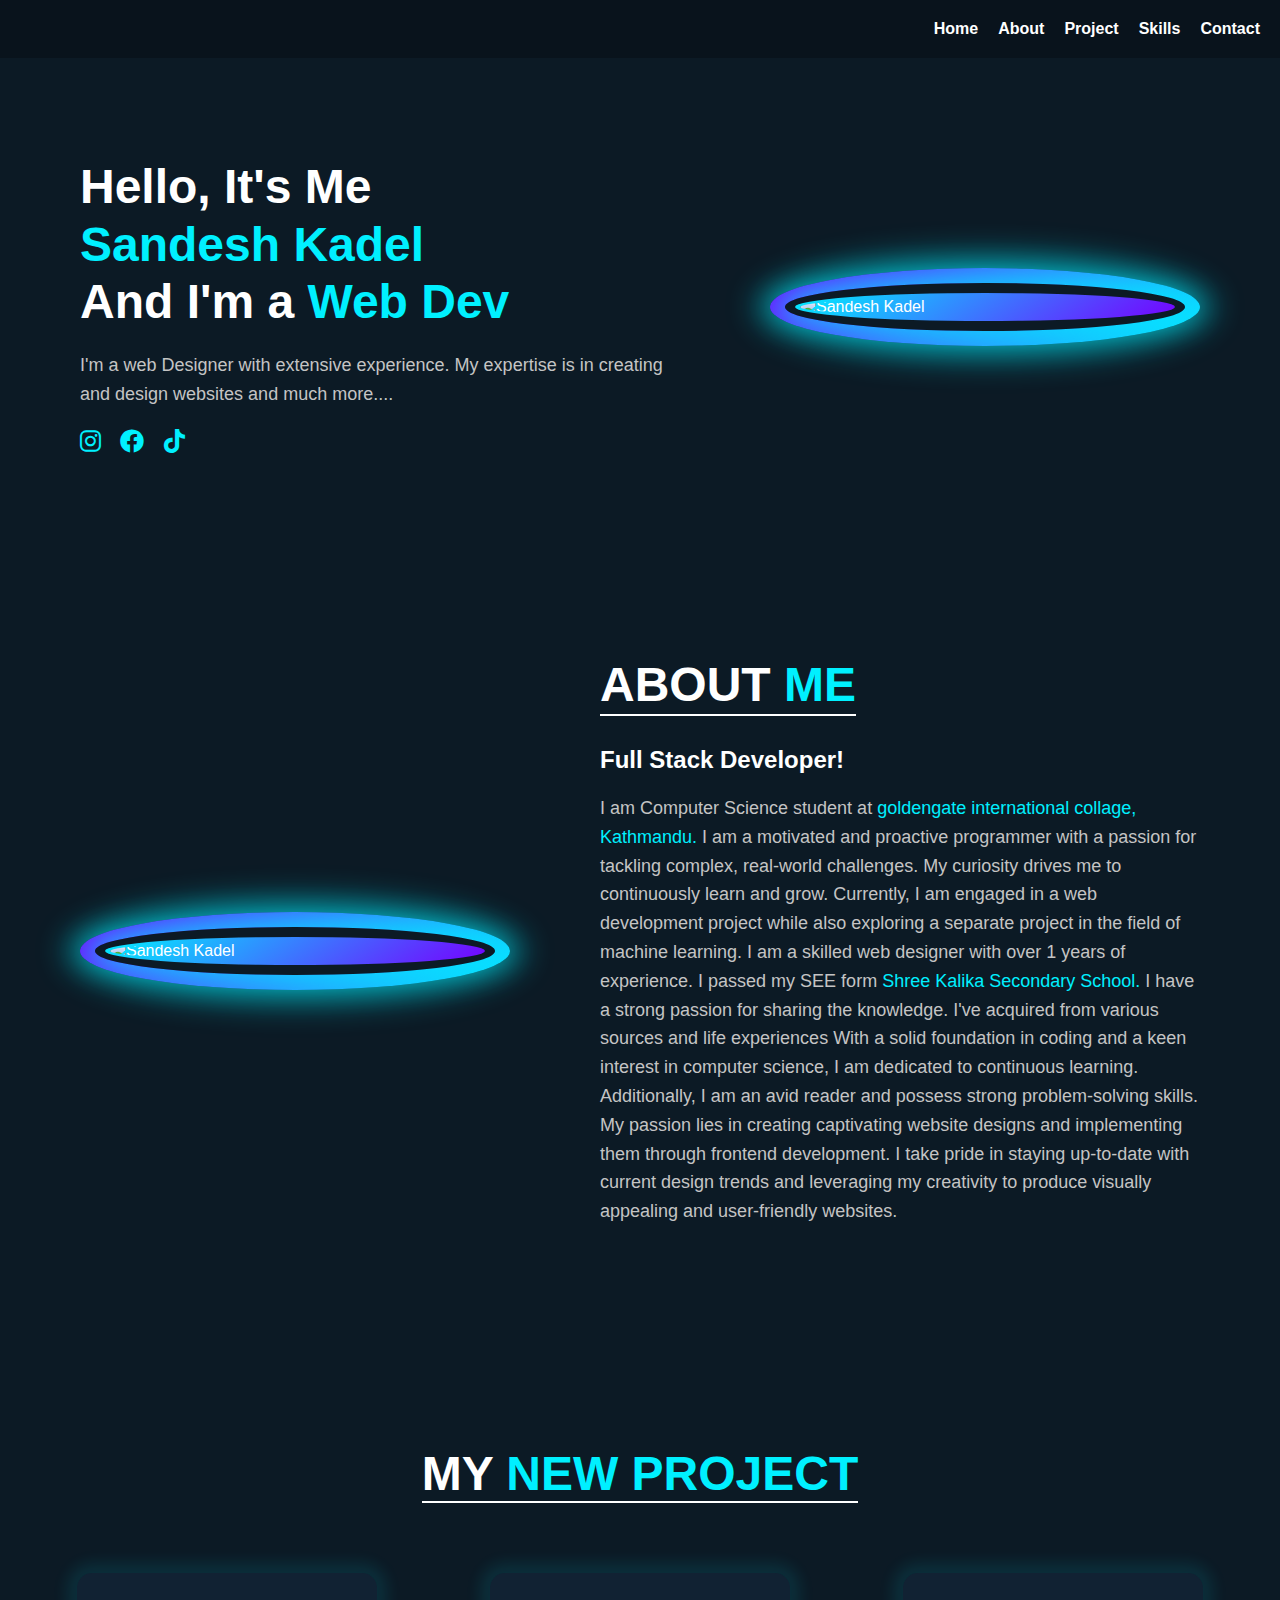
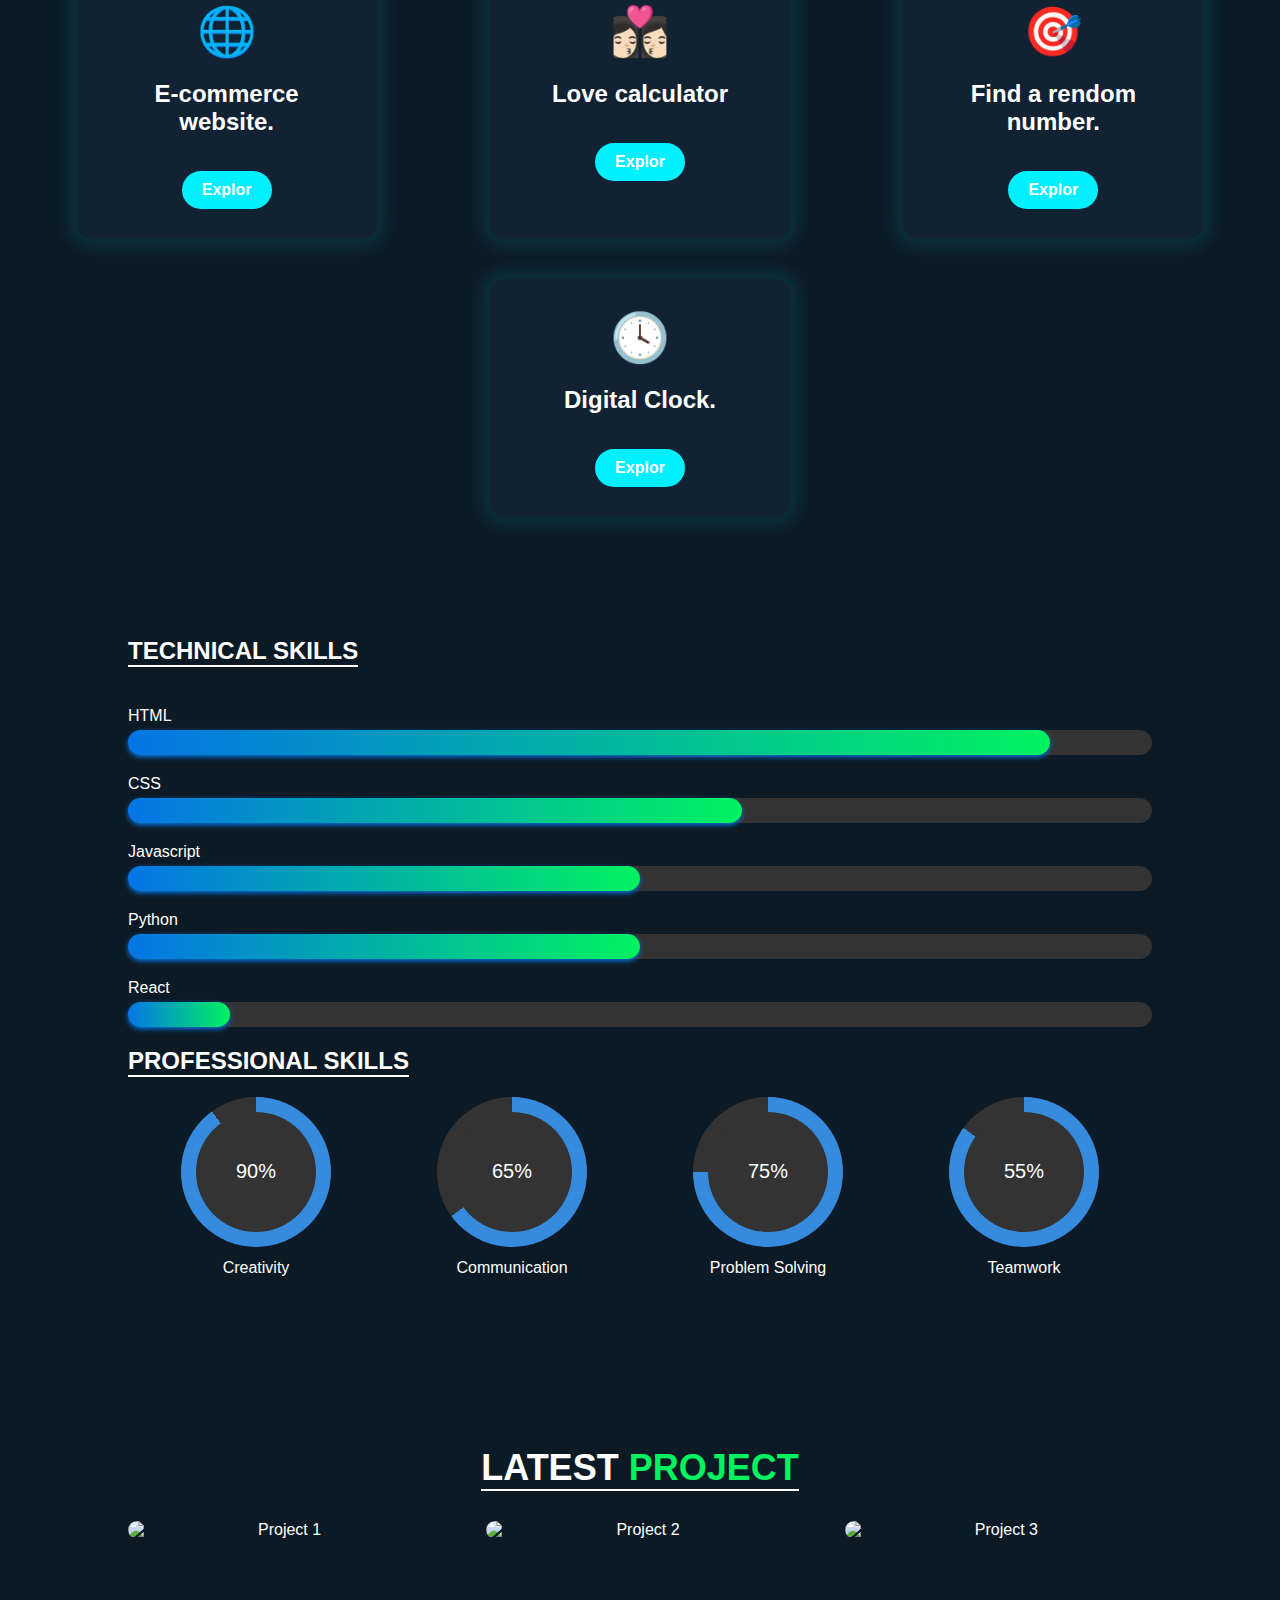
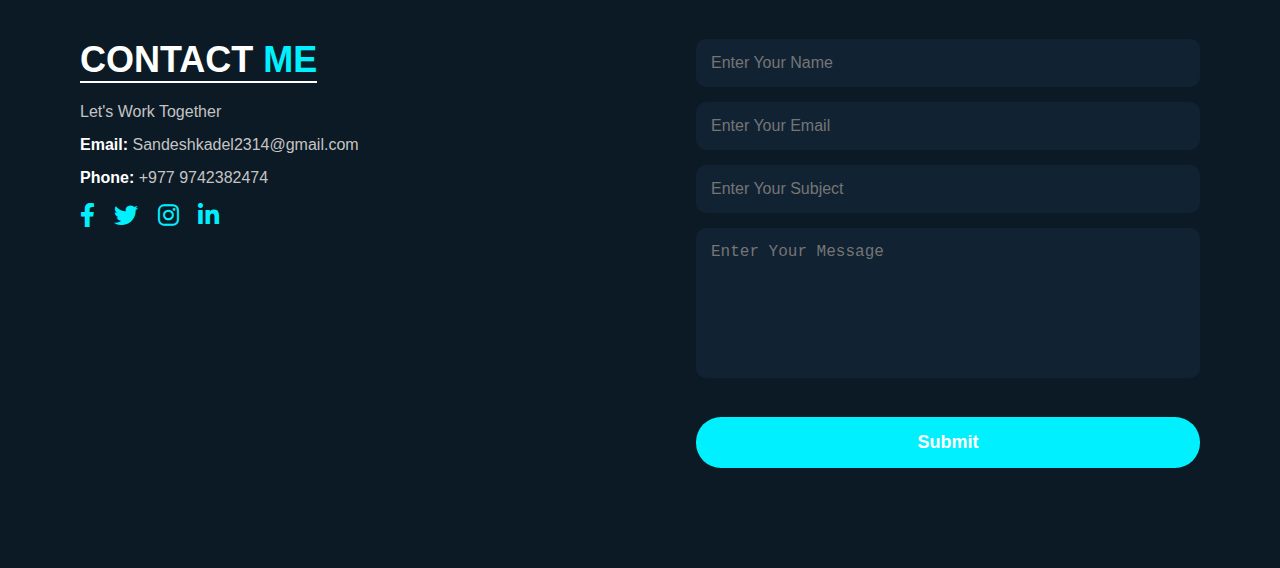
==== commit 2d25802d: "Update index.html" ====
--- a/index.html
+++ b/index.html
@@ -241,4 +241,4 @@
 
     <script src="script.js"></script>
 </body>
-</html>+</html>
